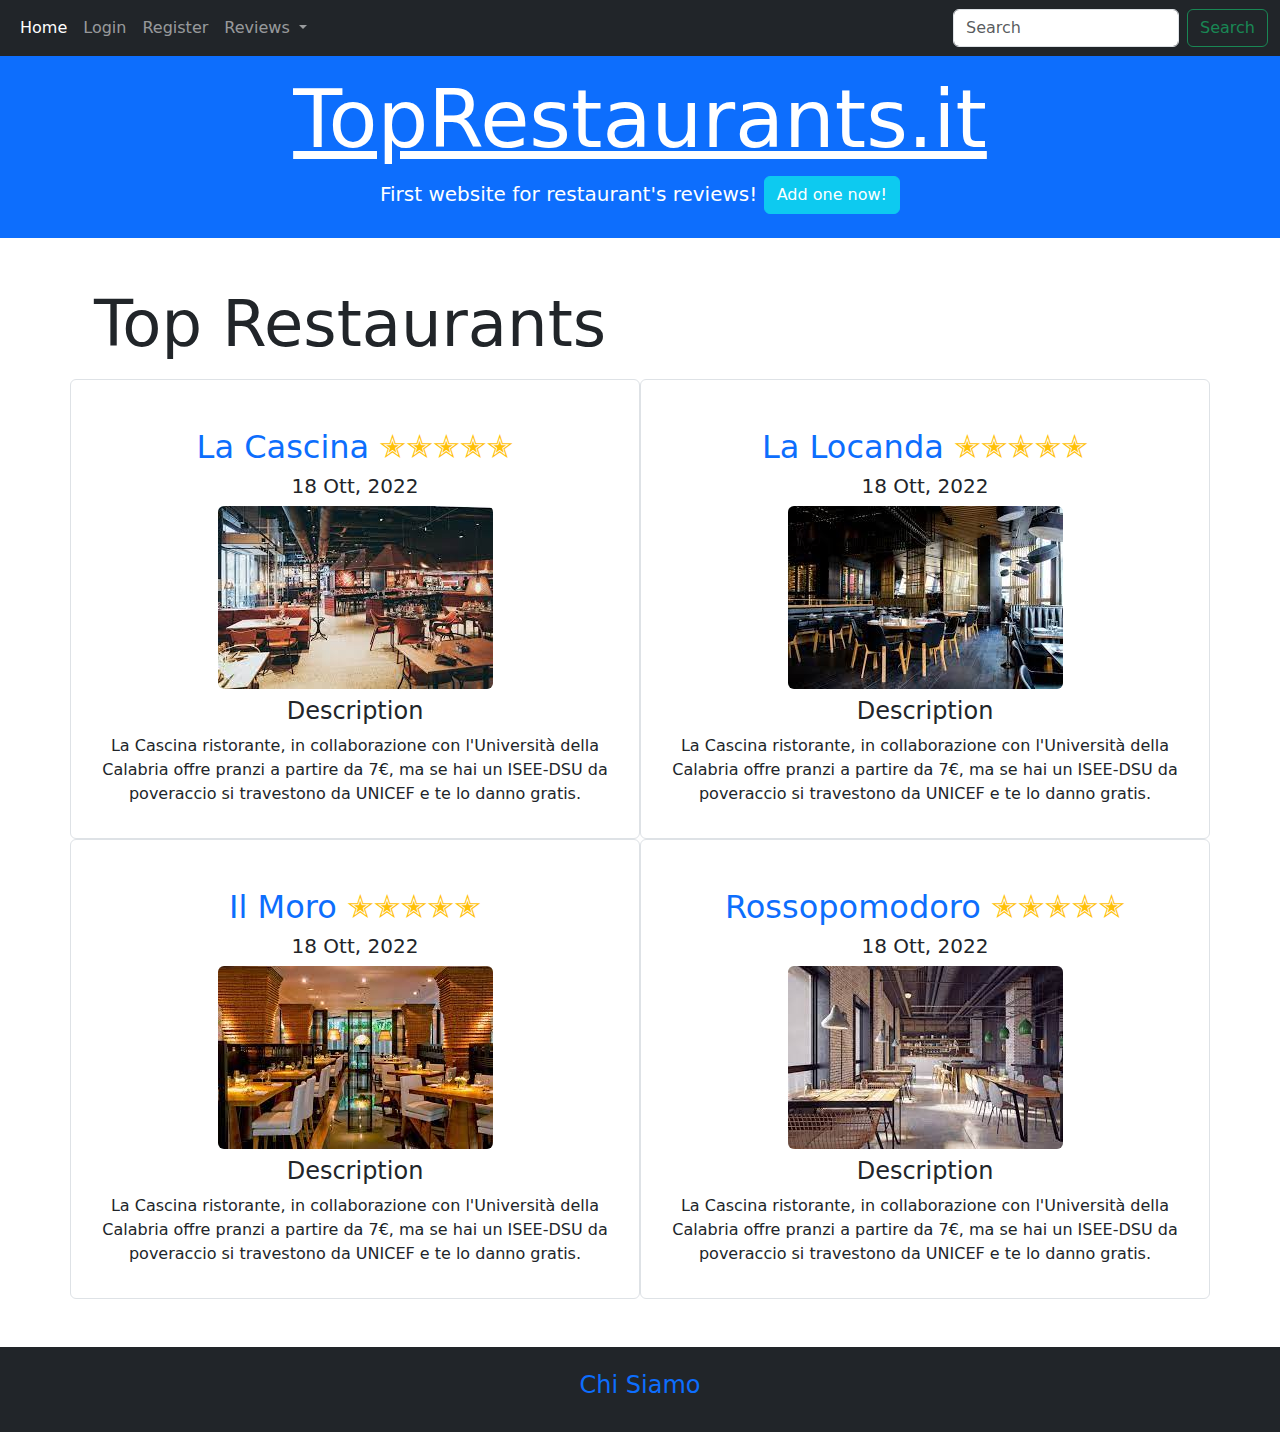
==== src/main/resources/static/index.html @ 830f6b15 "First Commit" ====
<!DOCTYPE html>
<html lang="it">
<head>
    <title>TopRestaurants.it</title>
    <meta charset="utf-8">
    <meta name="viewport" content="width=device-width, initial-scale=1">
    <link href="https://cdn.jsdelivr.net/npm/bootstrap@5.2.1/dist/css/bootstrap.min.css" rel="stylesheet">
    <script src="https://cdn.jsdelivr.net/npm/bootstrap@5.2.1/dist/js/bootstrap.bundle.min.js"></script>
    <link rel="stylesheet" href="css/styles.css" type="text/css">
</head>
<body>
    <header>
        <nav class="navbar navbar-expand-lg navbar-dark bg-dark fixed">
            <div class="container-fluid">
                <button class="navbar-toggler" type="button" data-bs-toggle="collapse" data-bs-target="#navbarNav" aria-controls="navbarNav" aria-expanded="false" aria-label="Toggle navigation">
                    <span class="navbar-toggler-icon"></span>
                </button>
                <div class="collapse navbar-collapse" id="navbarNav">
                    <ul class="navbar-nav me-auto mb-2 mb-lg-0">
                        <li class="nav-item">
                            <a class="nav-link active" aria-current="page" href="#">Home</a>
                        </li>
                        <li class="nav-item">
                            <a class="nav-link" href="pages/login.html">Login</a>
                        </li>
                        <li class="nav-item">
                            <a class="nav-link" href="pages/register.html">Register</a>
                        </li>
                        <li class="nav-item dropdown">
                            <a class="nav-link dropdown-toggle" href="#" id="navbarDropdown" role="button" data-bs-toggle="dropdown" aria-expanded="false">
                                Reviews
                            </a>
                            <ul class="dropdown-menu" aria-labelledby="navbarDropdown">
                                <li><a class="dropdown-item" href="pages/bestRest.html">Best Restaurants</a></li>
                                <li><a class="dropdown-item" href="pages/worstRest.html">Worst Restaurants</a></li>
                            </ul>
                        </li>
                    </ul>
                    <form class="d-flex" method="post">
                        <input class="form-control me-2" type="search" placeholder="Search" aria-label="Search">
                        <button class="btn btn-outline-success" type="submit">Search</button>
                    </form>
                </div>
            </div>
        </nav>
        <div class="bg-primary text-white text-center p-3">
            <h1 class="display-1"><a class="text-white" href="index.html">TopRestaurants.it</a></h1>
            <p class="h5">First website for restaurant's reviews! <a class="btn btn-info text-white" href="/addReview">Add one now!</a></p>
        </div>
    </header>
    <div class="container mt-5">
        <div class="container">
            <p class="display-3">Top Restaurants</p>
        </div>
        <div class="row">
            <div class="col-lg-6 col-md-8 col-sm-12 rounded text-center border">
                <h2 class="mt-5"><a href="search?=#" id="La Cascina">La Cascina</a> <span class="text-warning">&#10029;&#10029;&#10029;&#10029;&#10029;</span></h2>
                <h5>18 Ott, 2022</h5>
                <figure class="figure">
                    <img src="images/rest1.jpg" class="figure-img img-fluid rounded" alt="La Cascina">
                    <p class="h4">Description</p>
                    <p>La Cascina ristorante, in collaborazione con l'Università della Calabria offre
                        pranzi a partire da 7€, ma se hai un ISEE-DSU da poveraccio si travestono da UNICEF
                        e te lo danno gratis.</p>
                </figure>
            </div>
            <div class="col-lg-6 col-sm-8 rounded text-center border">
                <h2 class="mt-5"><a href="search?=#" id="La locanda">La Locanda</a> <span class="text-warning">&#10029;&#10029;&#10029;&#10029;&#10029;</span></h2>
                <h5>18 Ott, 2022</h5>
                <figure class="figure">
                    <img src="images/rest2.jpg" class="figure-img img-fluid rounded" alt="La Cascina">
                    <p class="h4">Description</p>
                    <p>La Cascina ristorante, in collaborazione con l'Università della Calabria offre
                        pranzi a partire da 7€, ma se hai un ISEE-DSU da poveraccio si travestono da UNICEF
                        e te lo danno gratis.</p>
                </figure>
            </div>
            <div class="col-lg-6 col-sm-8 rounded text-center border">
                <h2 class="mt-5"><a href="search?=#" id="Il moro">Il Moro</a> <span class="text-warning">&#10029;&#10029;&#10029;&#10029;&#10029;</span></h2>
                <h5>18 Ott, 2022</h5>
                <figure class="figure">
                    <img src="images/rest3.jpg" class="figure-img img-fluid rounded" alt="La Cascina">
                    <p class="h4">Description</p>
                    <p>La Cascina ristorante, in collaborazione con l'Università della Calabria offre
                        pranzi a partire da 7€, ma se hai un ISEE-DSU da poveraccio si travestono da UNICEF
                        e te lo danno gratis.</p>
                </figure>
            </div>
            <div class="col-lg-6 col-sm-8 rounded text-center border">
                <h2 class="mt-5"><a href="search?=#" id="Rossopomodoro">Rossopomodoro</a> <span class="text-warning">&#10029;&#10029;&#10029;&#10029;&#10029;</span></h2>
                <h5>18 Ott, 2022</h5>
                <figure class="figure">
                    <img src="images/rest4.jpg" class="figure-img img-fluid rounded" alt="La Cascina">
                    <p class="h4">Description</p>
                    <p>La Cascina ristorante, in collaborazione con l'Università della Calabria offre
                        pranzi a partire da 7€, ma se hai un ISEE-DSU da poveraccio si travestono da UNICEF
                        e te lo danno gratis.</p>
                </figure>
            </div>
        </div>
    </div>

<div class="mt-5 p-4 bg-dark text-white text-center">
    <p class="h4"><a href="pages/chiSiamo.html">Chi Siamo</a></p>
</div>

</body>
</html>
---- src/main/resources/static/css/styles.css ----
p>a,h2>a{
    text-decoration: none;
}
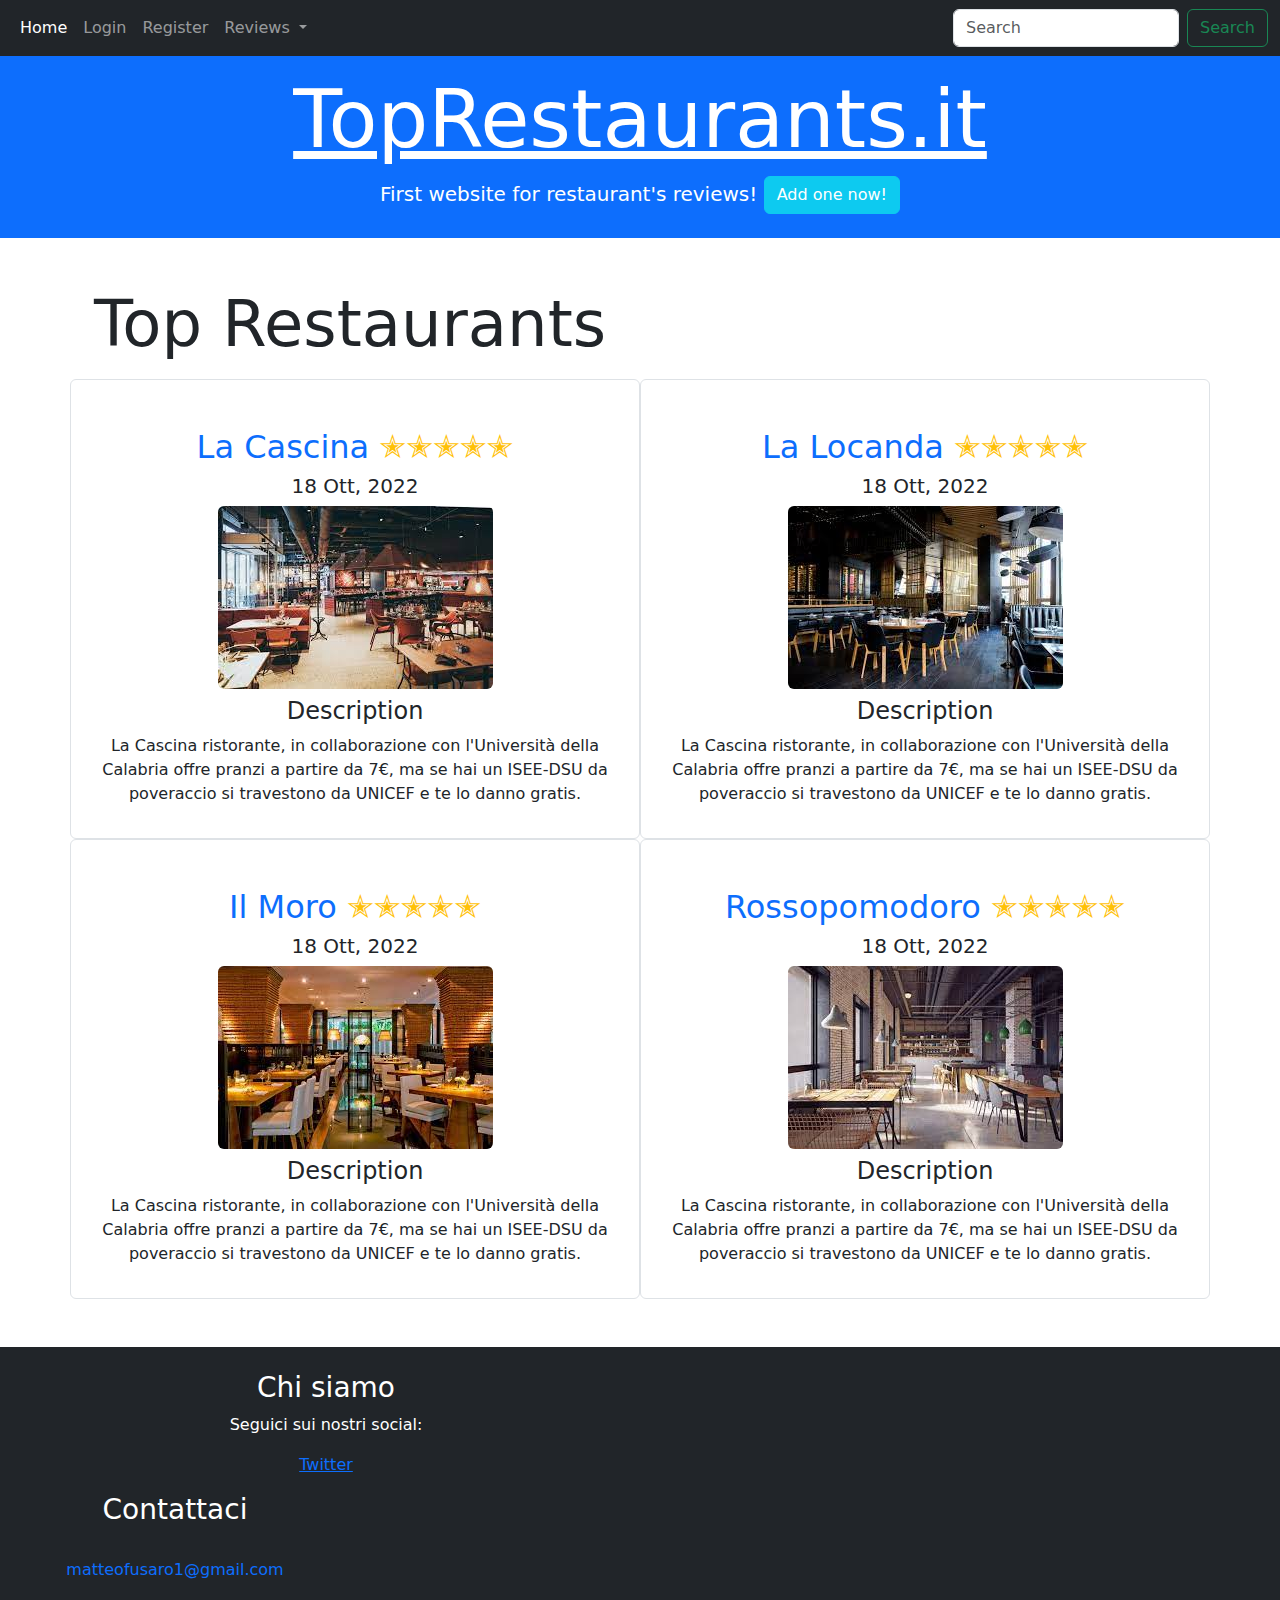
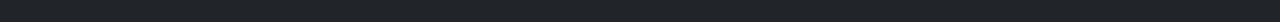
==== commit 91e1614b: "First Commit" ====
--- a/src/main/resources/static/index.html
+++ b/src/main/resources/static/index.html
@@ -3,8 +3,11 @@
 <head>
     <title>TopRestaurants.it</title>
     <meta charset="utf-8">
-    <meta name="viewport" content="width=device-width, initial-scale=1">
+    <meta name="viewport"
+          content="width=device-width, user-scalable=no, initial-scale=1.0, maximum-scale=1.0, minimum-scale=1.0">
+    <meta http-equiv="X-UA-Compatible" content="ie=edge">
     <link href="https://cdn.jsdelivr.net/npm/bootstrap@5.2.1/dist/css/bootstrap.min.css" rel="stylesheet">
+    <link href="css/bootstrap.min.css" rel="stylesheet">
     <script src="https://cdn.jsdelivr.net/npm/bootstrap@5.2.1/dist/js/bootstrap.bundle.min.js"></script>
     <link rel="stylesheet" href="css/styles.css" type="text/css">
 </head>
@@ -54,7 +57,7 @@
         </div>
         <div class="row">
             <div class="col-lg-6 col-md-8 col-sm-12 rounded text-center border">
-                <h2 class="mt-5"><a href="search?=#" id="La Cascina">La Cascina</a> <span class="text-warning">&#10029;&#10029;&#10029;&#10029;&#10029;</span></h2>
+                <h2 class="mt-5"><a href="#" id="La Cascina">La Cascina</a> <span class="text-warning">&#10029;&#10029;&#10029;&#10029;&#10029;</span></h2>
                 <h5>18 Ott, 2022</h5>
                 <figure class="figure">
                     <img src="images/rest1.jpg" class="figure-img img-fluid rounded" alt="La Cascina">
@@ -100,9 +103,22 @@
         </div>
     </div>
 
-<div class="mt-5 p-4 bg-dark text-white text-center">
-    <p class="h4"><a href="pages/chiSiamo.html">Chi Siamo</a></p>
-</div>
+    <div class="footer mt-5 p-4 bg-dark text-white">
+        <div class="row">
+            <div class="col-lg-6 col-sm-8 text-center">
+                <h3>Chi siamo</h3>
+                <p>Seguici sui nostri social:</p>
+                <ul class="list-unstyled text-center">
+                    <li><a href="https://twitter.com/TopRestaurants">Twitter</a></li>
+                </ul>
+            <div class="col-lg-6 col-sm-8 text-center">
+                <h3>Contattaci</h3>
+                <p class="text-muted">Email us at <a href="mailto:matteofusaro1@gmail.com">matteofusaro1@gmail.com</a></p>
 
+            </div>
+        </div>
+    </div>
+
+    </div>
 </body>
 </html>
--- a/src/main/resources/static/css/styles.css
+++ b/src/main/resources/static/css/styles.css
@@ -1,3 +1,6 @@
 p>a,h2>a{
     text-decoration: none;
+}
+html{
+    scroll-behavior: smooth;
 }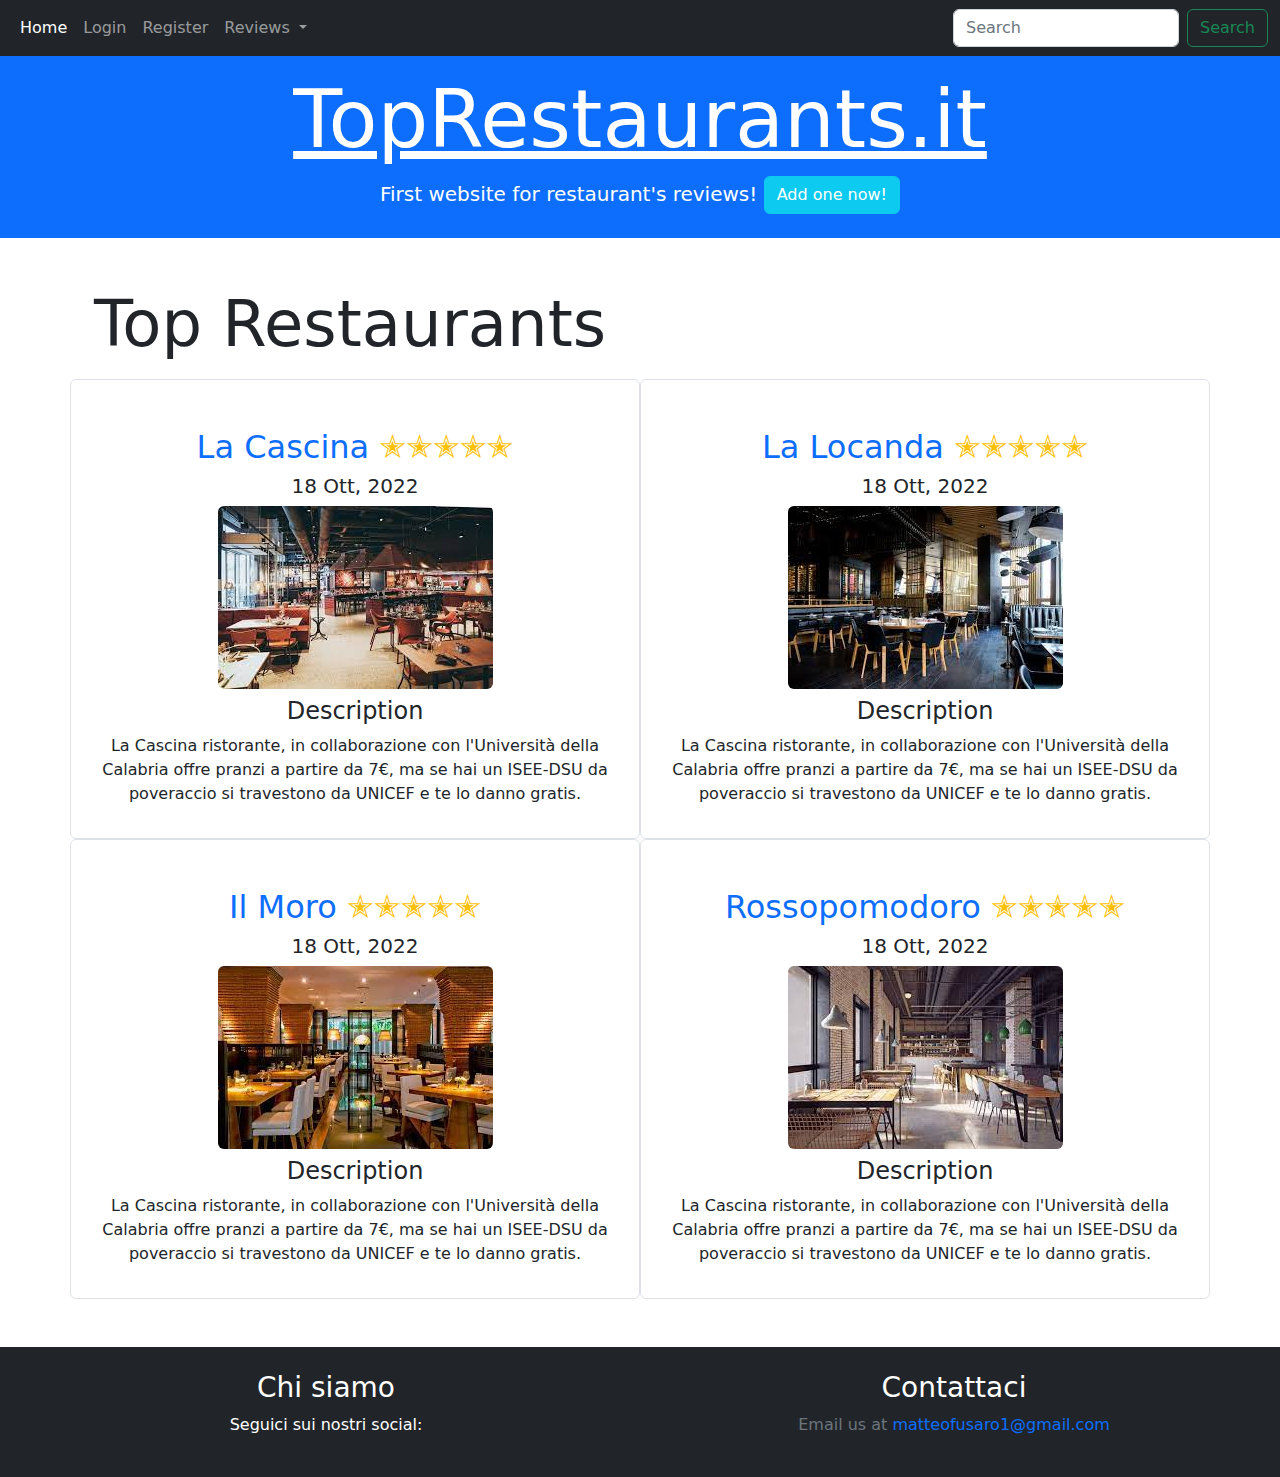
==== commit 0af20f7b: "Database update#2" ====
--- a/src/main/resources/static/index.html
+++ b/src/main/resources/static/index.html
@@ -6,10 +6,19 @@
     <meta name="viewport"
           content="width=device-width, user-scalable=no, initial-scale=1.0, maximum-scale=1.0, minimum-scale=1.0">
     <meta http-equiv="X-UA-Compatible" content="ie=edge">
+    <!-- BOOTSTRAP -->
     <link href="https://cdn.jsdelivr.net/npm/bootstrap@5.2.1/dist/css/bootstrap.min.css" rel="stylesheet">
-    <link href="css/bootstrap.min.css" rel="stylesheet">
+    <link href="css/bootstrap.min.css" rel="stylesheet" type="text/css">
     <script src="https://cdn.jsdelivr.net/npm/bootstrap@5.2.1/dist/js/bootstrap.bundle.min.js"></script>
+    <!-- OTHERS -->
     <link rel="stylesheet" href="css/styles.css" type="text/css">
+    <link rel="stylesheet" href="css/fontawesomeCss/css/all.css">
+    <link rel="stylesheet" href="css/fontawesomeCss/css/brands.css">
+    <link rel="stylesheet" href="css/fontawesomeCss/css/fontawesome.css">
+    <link rel="stylesheet" href="css/fontawesomeCss/css/regular.css">
+    <link rel="stylesheet" href="css/fontawesomeCss/css/solid.css">
+    <link rel="stylesheet" href="css/fontawesomeCss/css/svg-with-js.css">
+    <link rel="stylesheet" href="css/fontawesomeCss/css/v4-shims.css">
 </head>
 <body>
     <header>
@@ -105,20 +114,20 @@
 
     <div class="footer mt-5 p-4 bg-dark text-white">
         <div class="row">
-            <div class="col-lg-6 col-sm-8 text-center">
+            <div class="col-lg-6 col-sm-8 connect-us text-center">
                 <h3>Chi siamo</h3>
-                <p>Seguici sui nostri social:</p>
-                <ul class="list-unstyled text-center">
-                    <li><a href="https://twitter.com/TopRestaurants">Twitter</a></li>
+                <p class="card-subtitle">Seguici sui nostri social:</p>
+                <ul class="list-unstyled" id="social">
+                    <li><a href="https://twitter.com/TopRestaurants"><i class="fa fa-twitter"></i></a></li>
+                    <li><a href="https://facebook.com/TopRestaurants"><i class="fa fa-facebook"></i></a></li>
+                    <li><a href="https://instagram.com/TopRestaurants"><i class="fa fa-instagram"></i></a></li>
                 </ul>
+            </div>
             <div class="col-lg-6 col-sm-8 text-center">
                 <h3>Contattaci</h3>
                 <p class="text-muted">Email us at <a href="mailto:matteofusaro1@gmail.com">matteofusaro1@gmail.com</a></p>
-
             </div>
         </div>
     </div>
-
-    </div>
 </body>
 </html>
